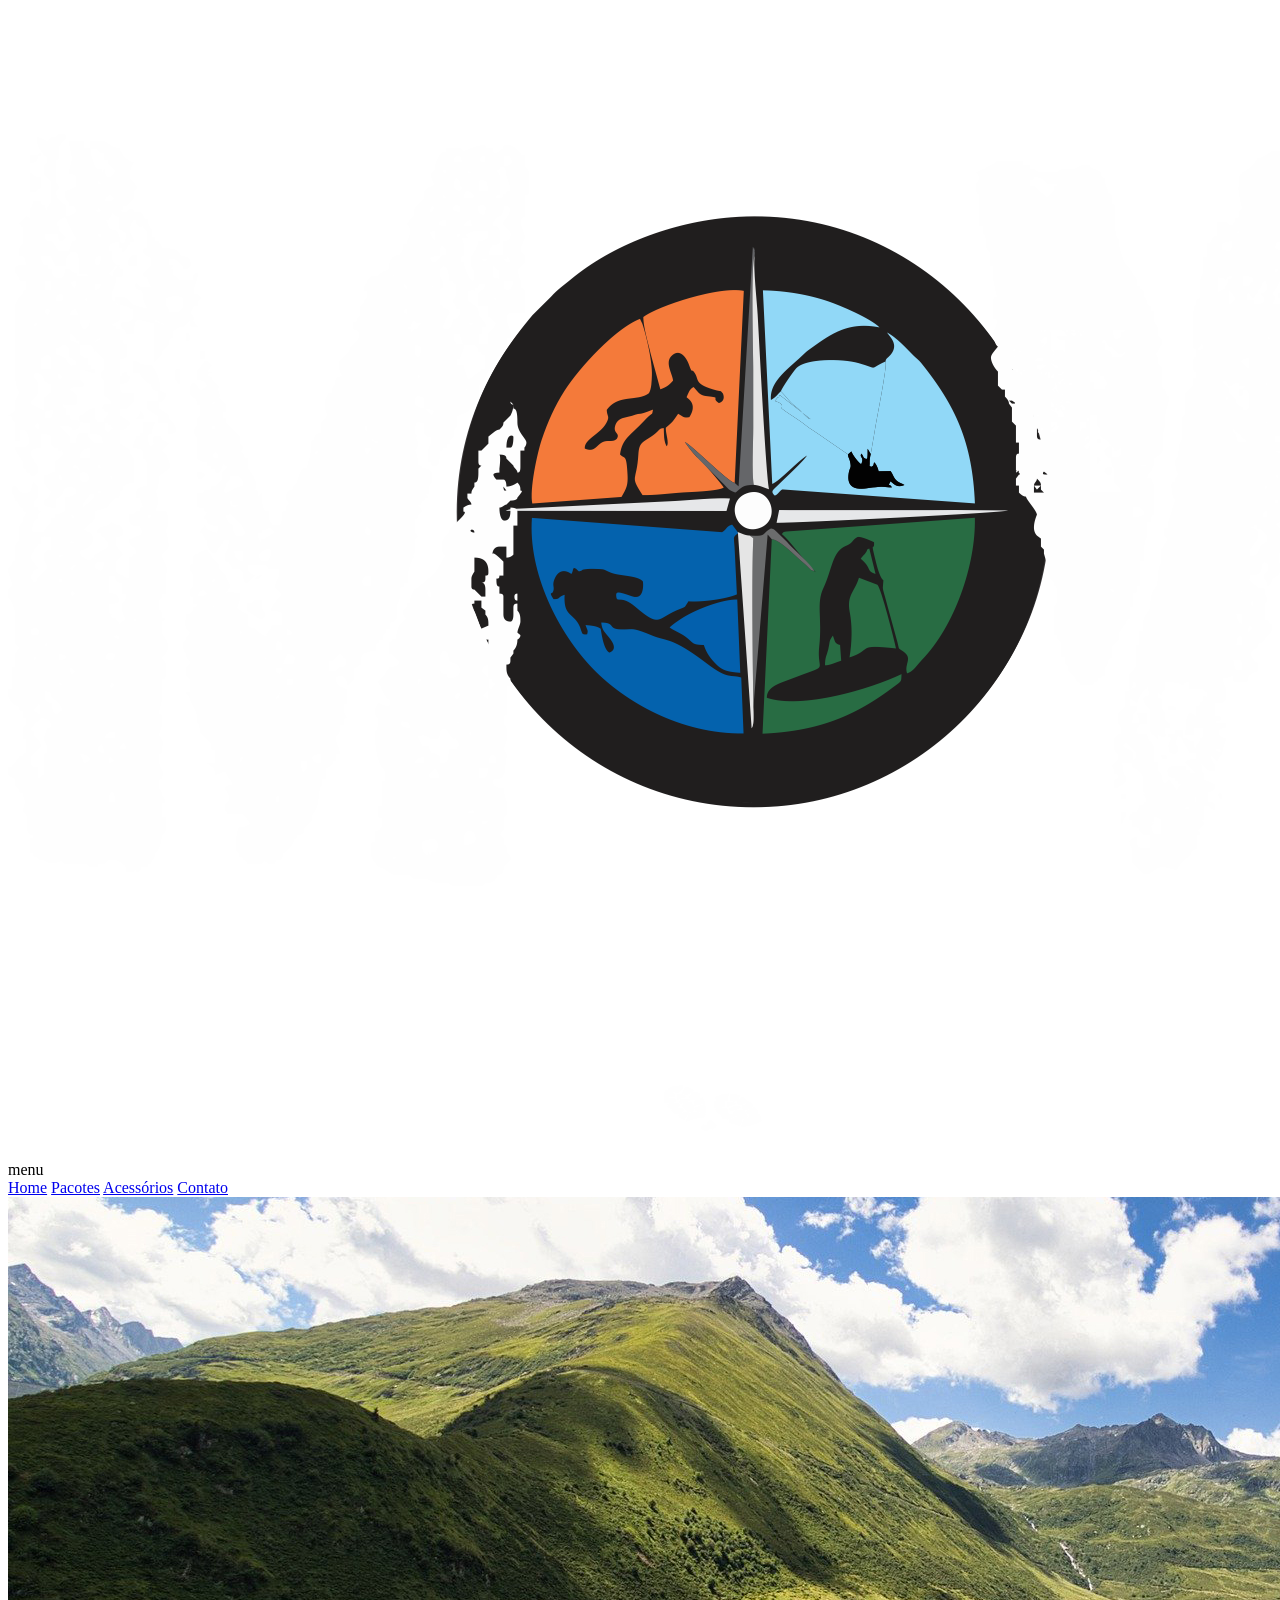
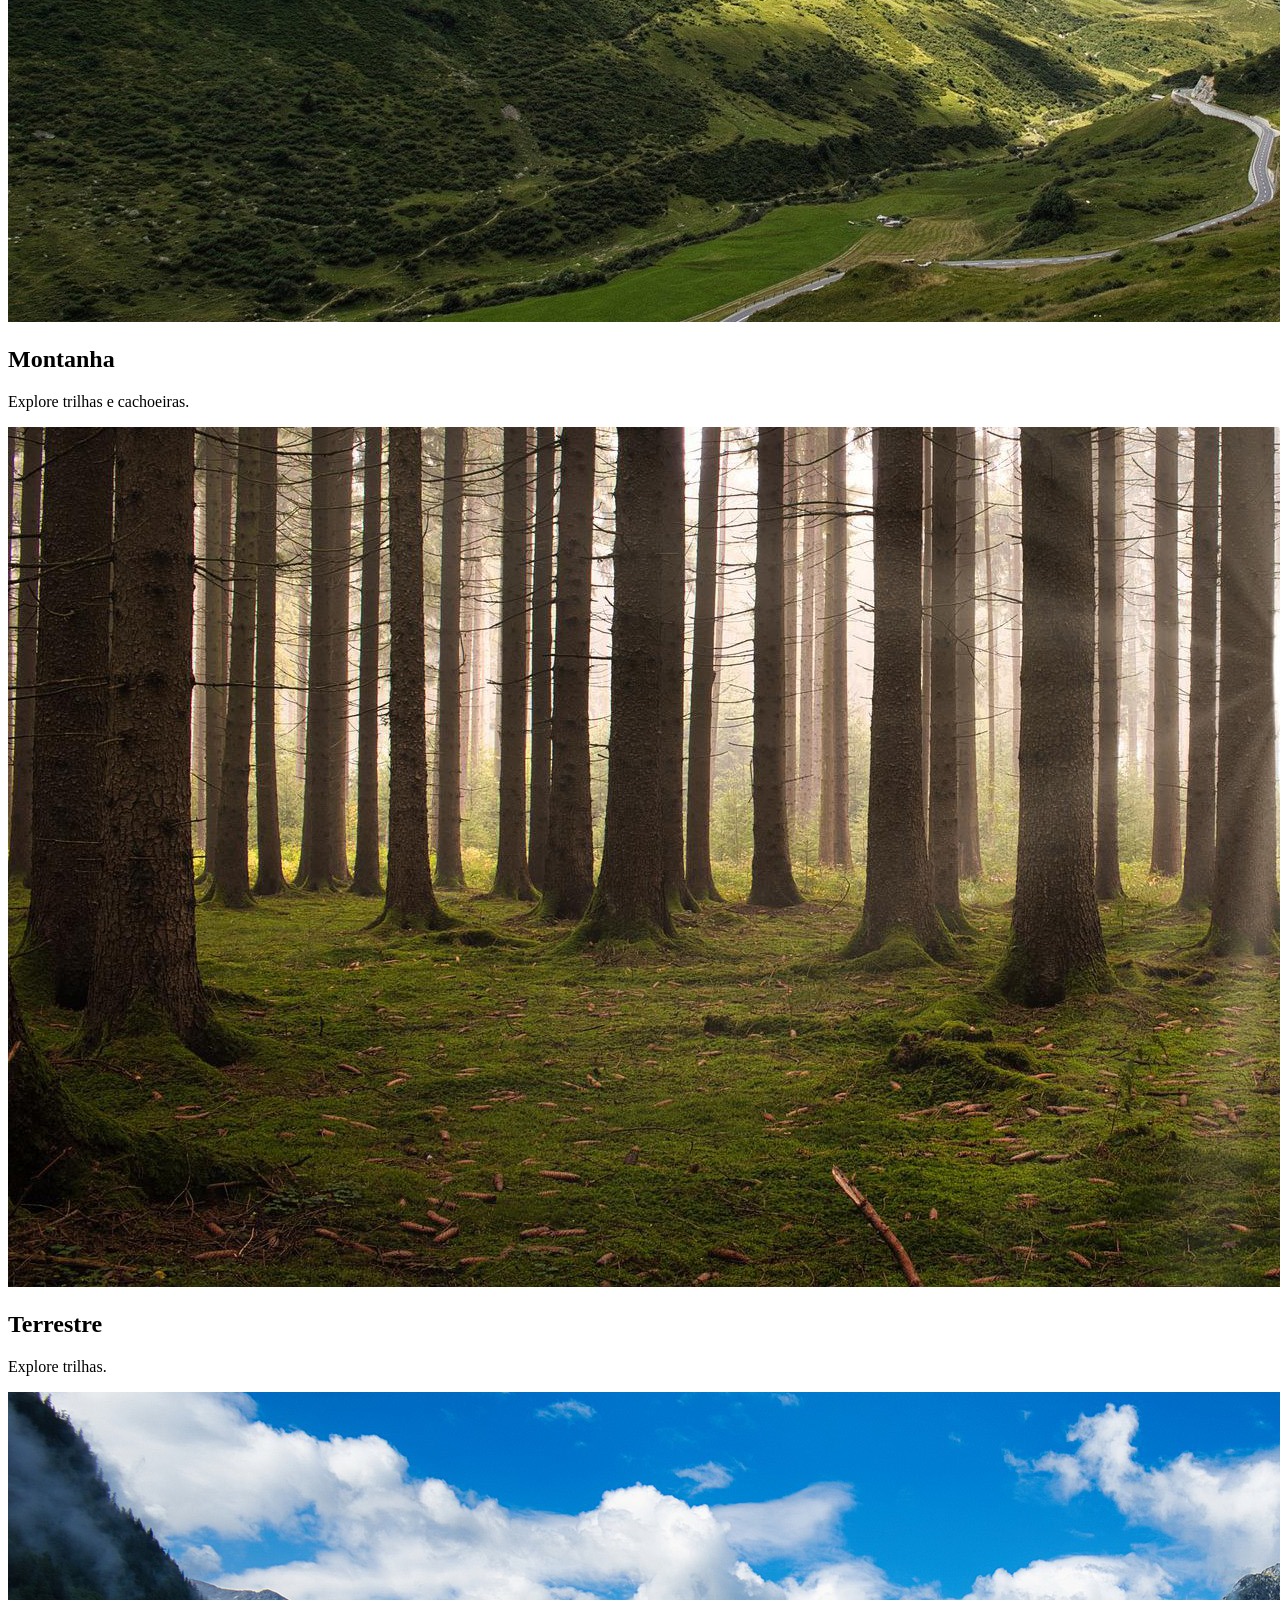
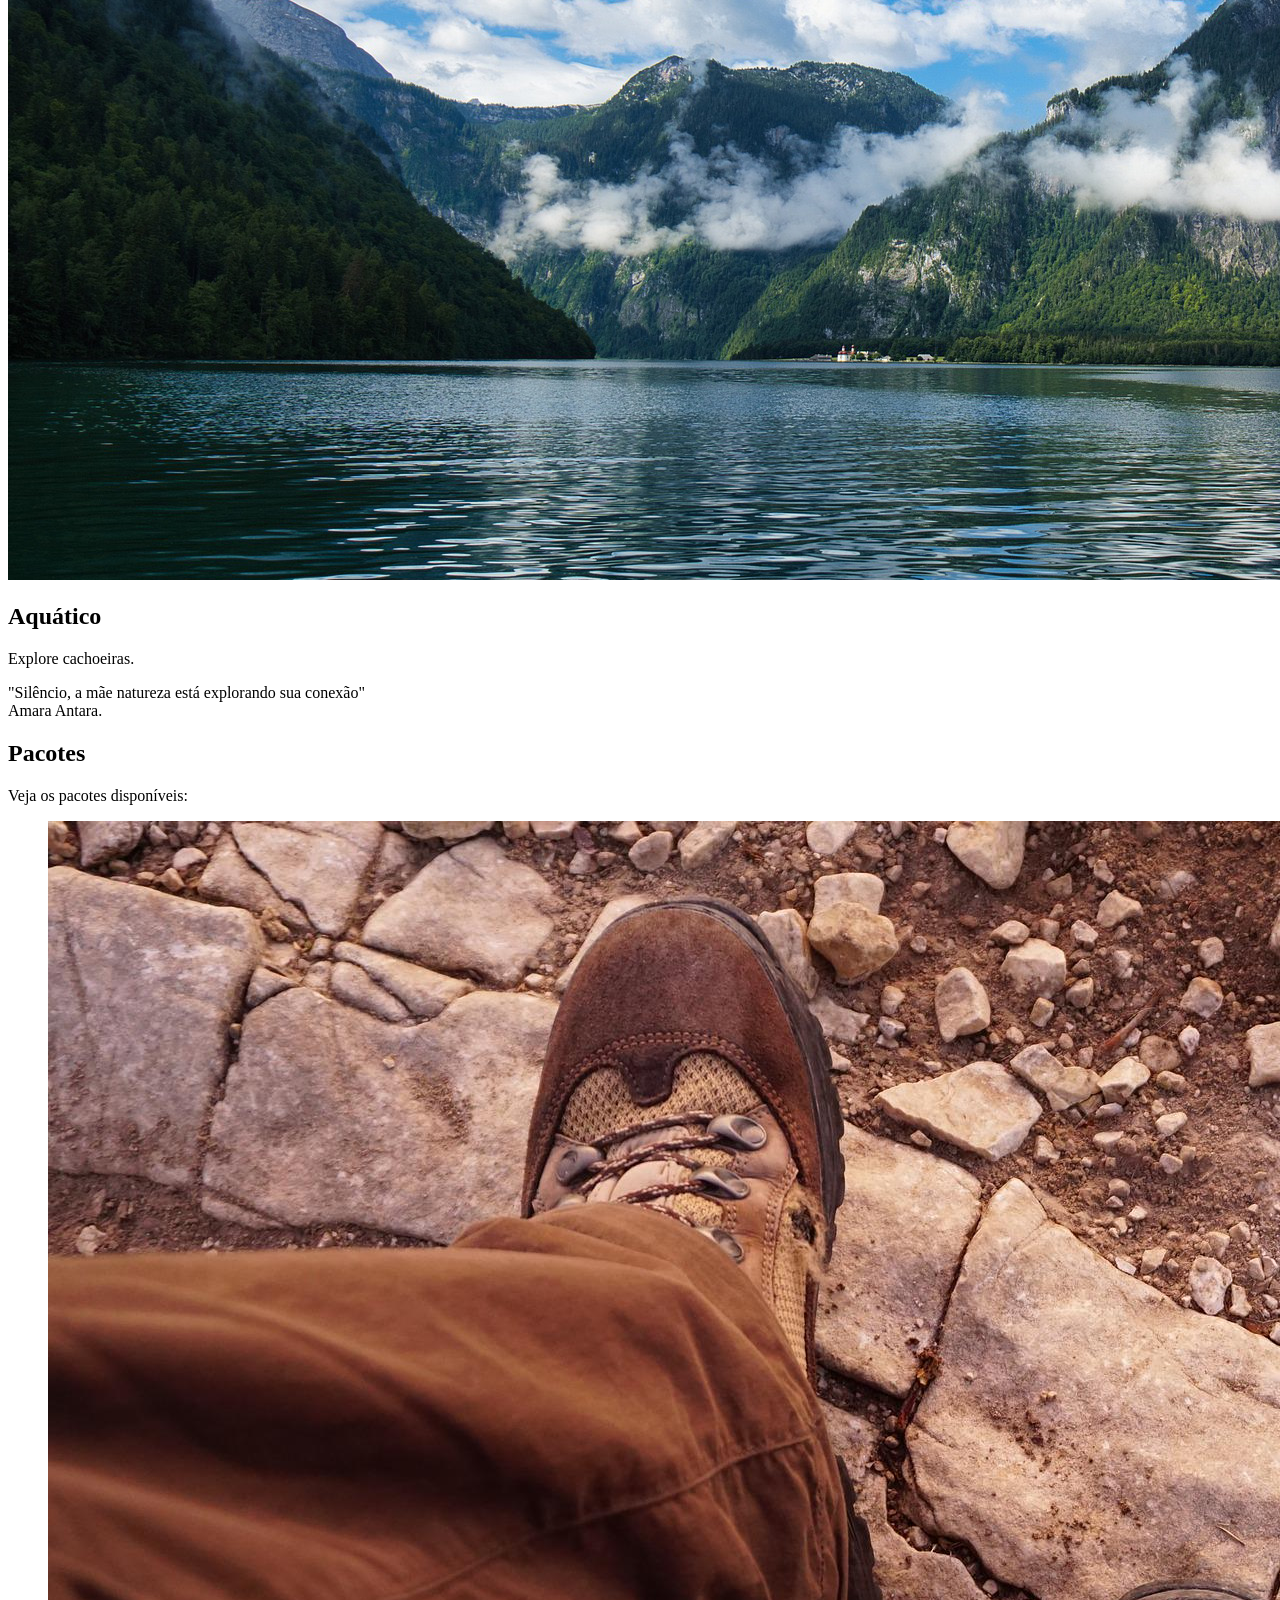
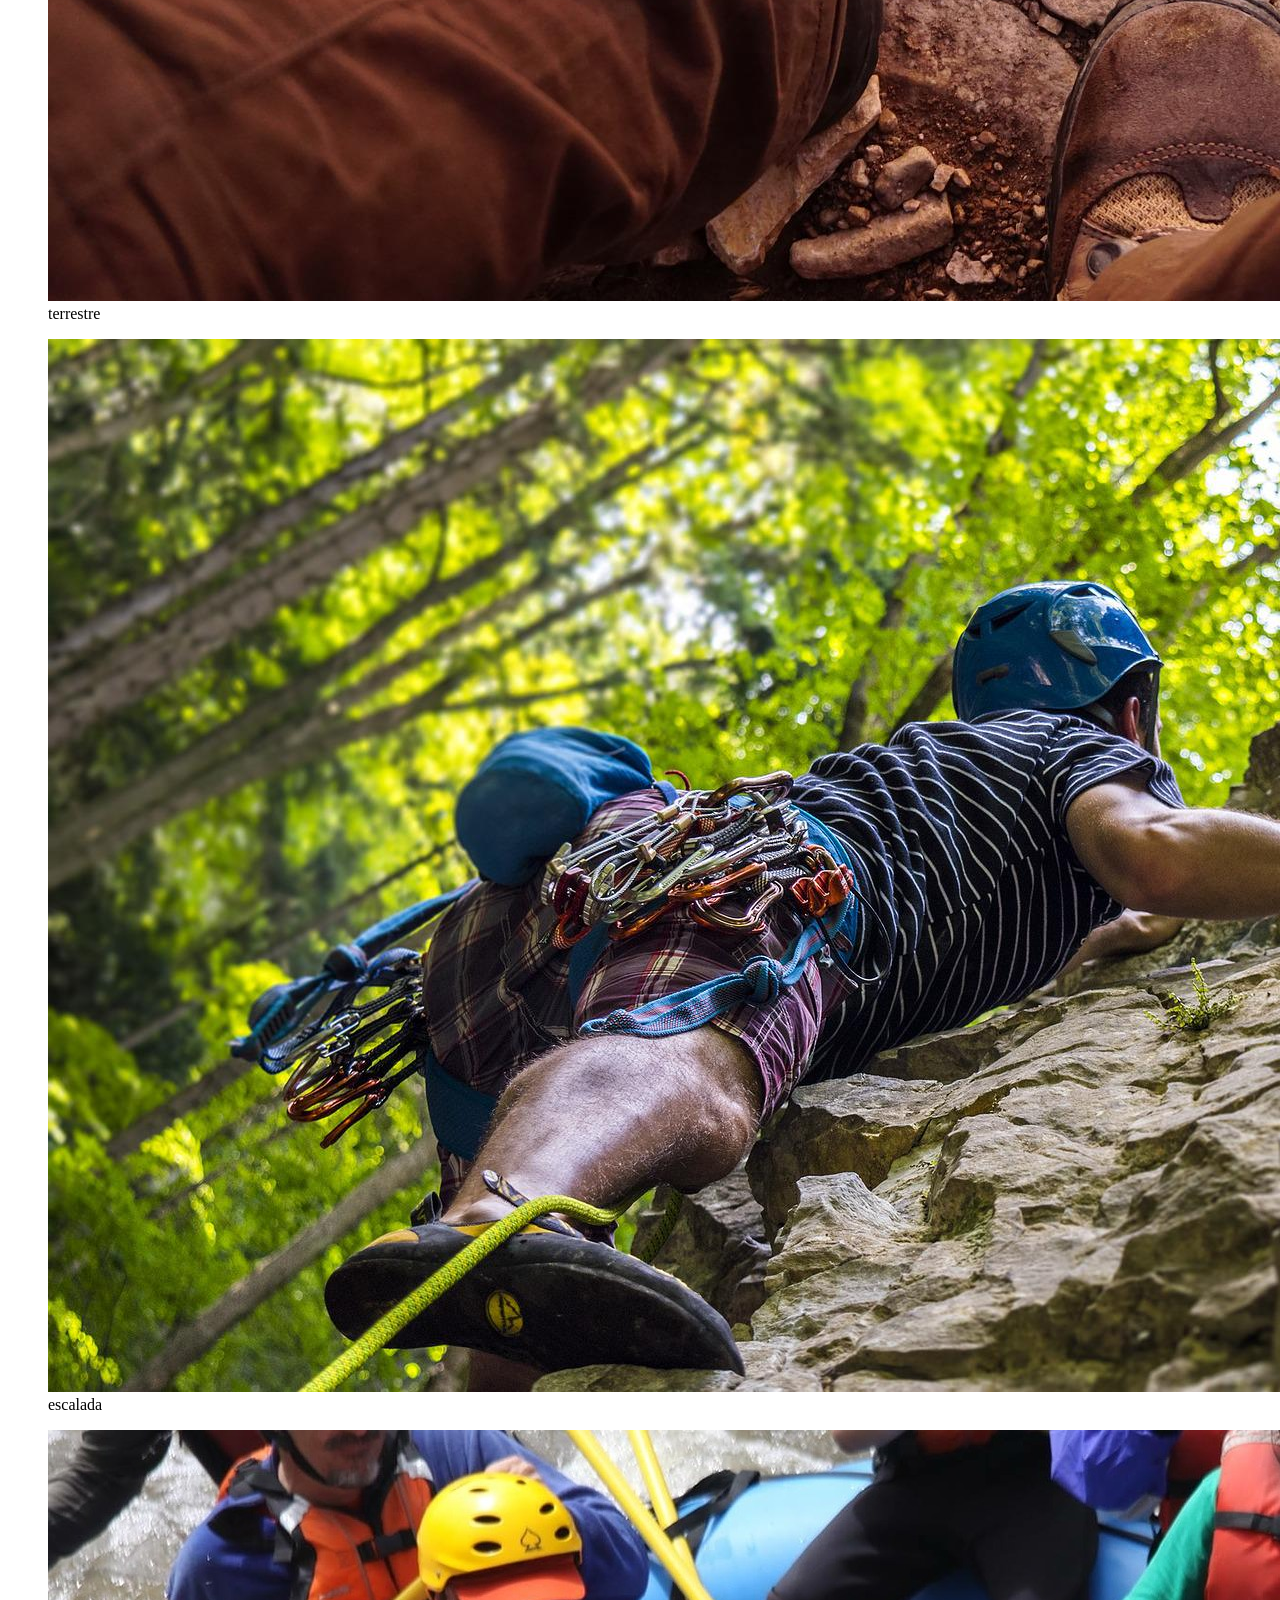
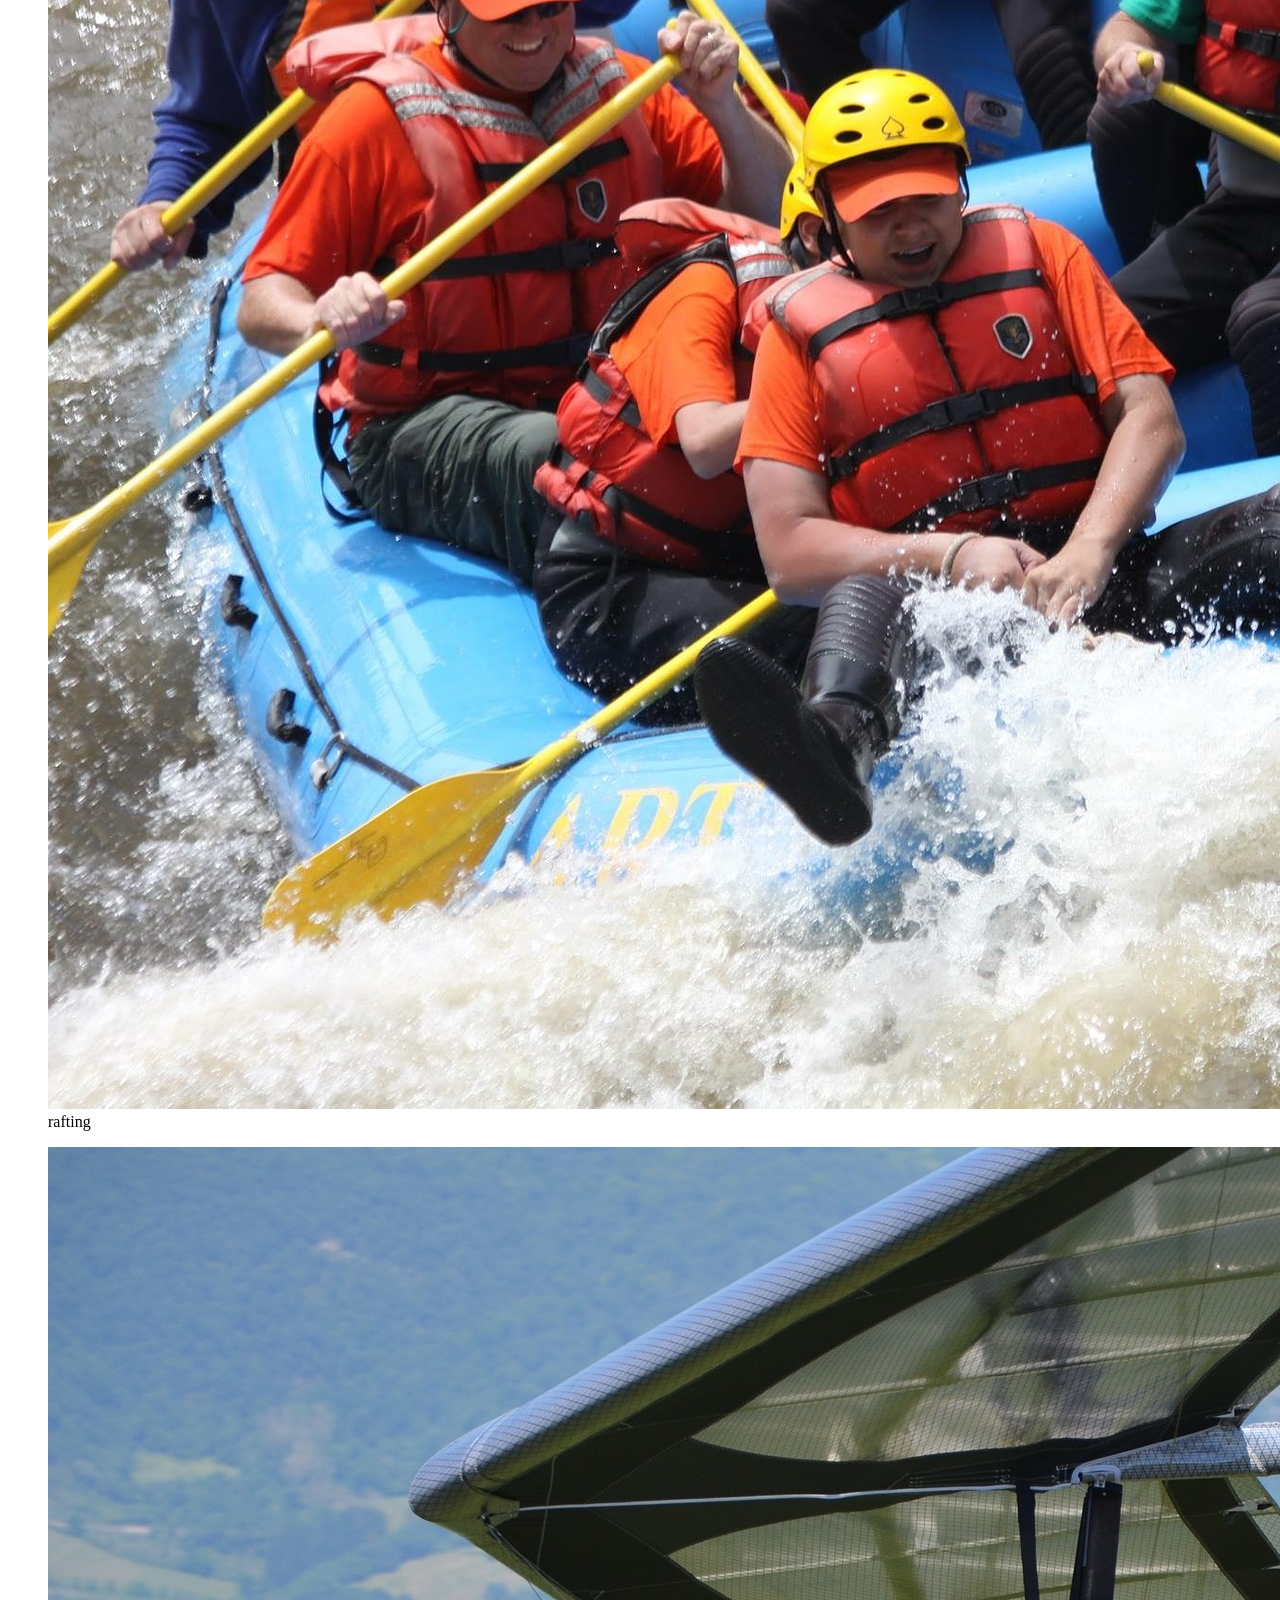
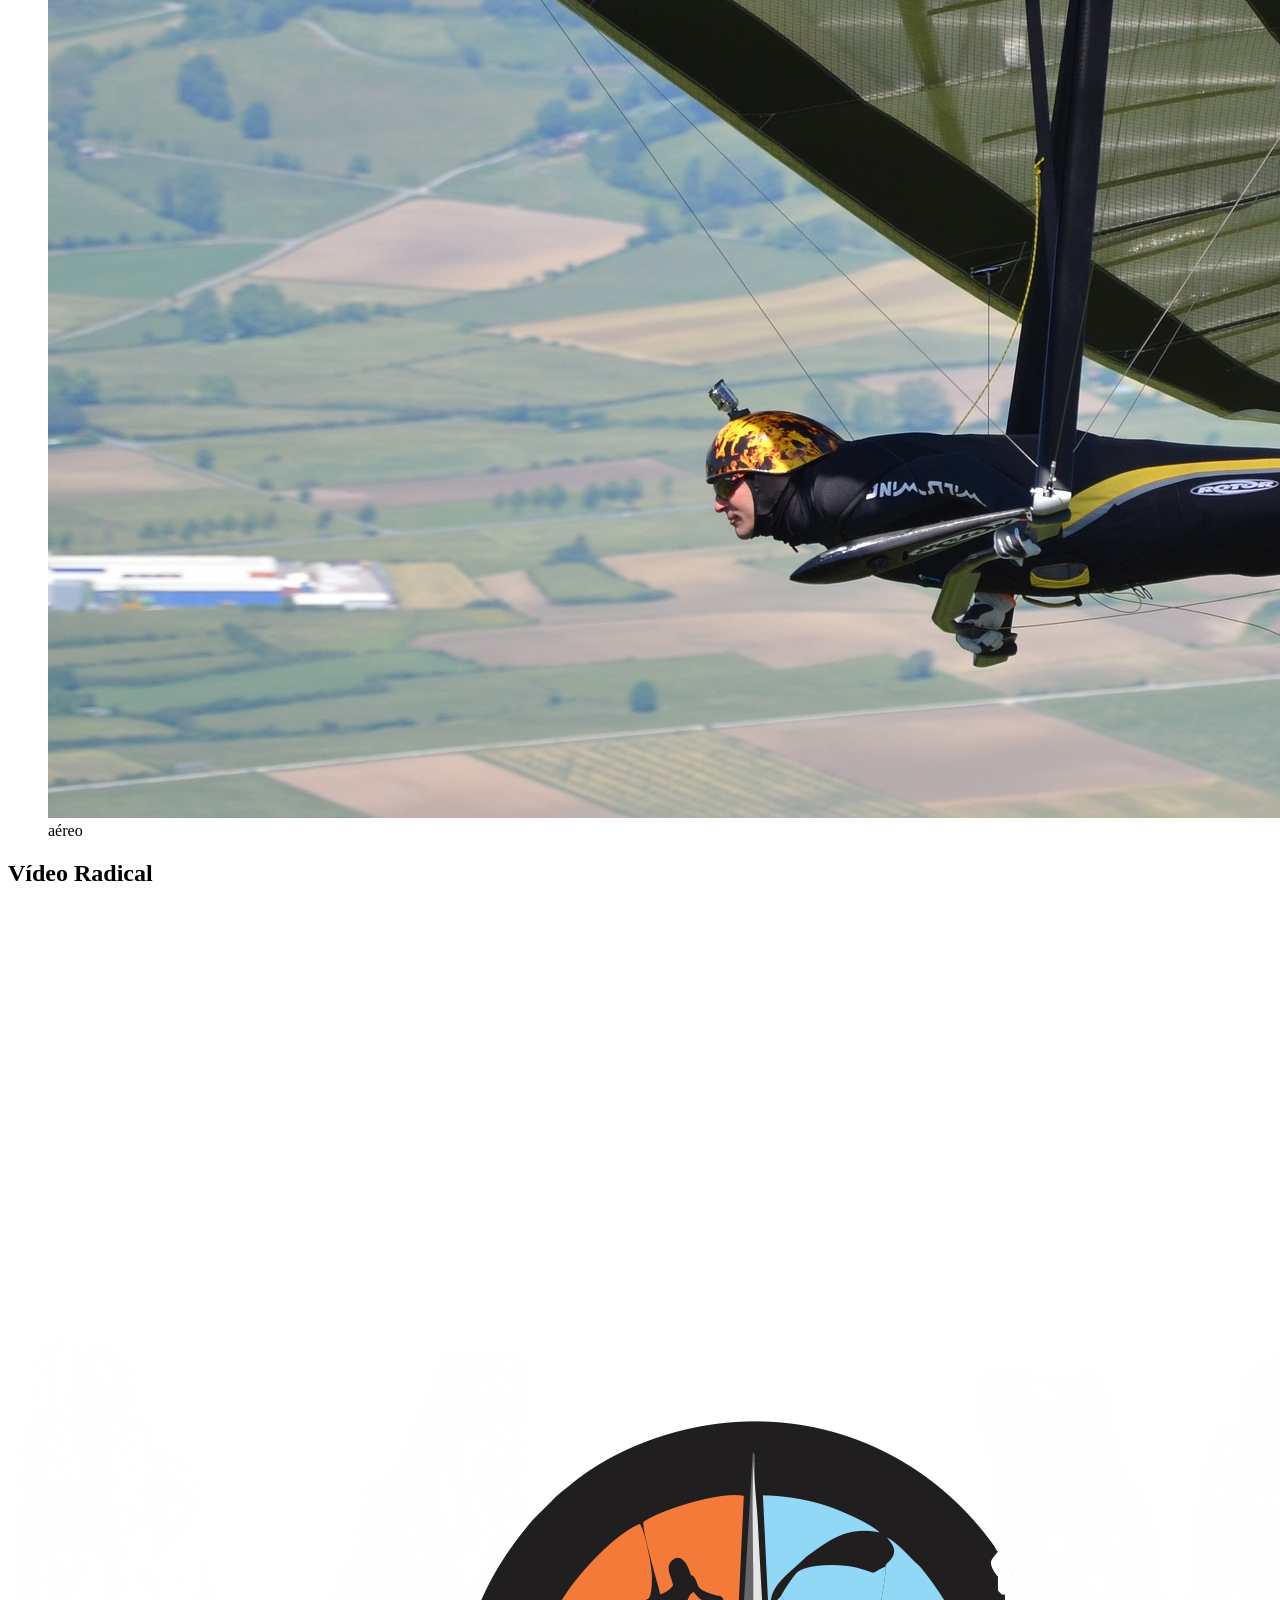
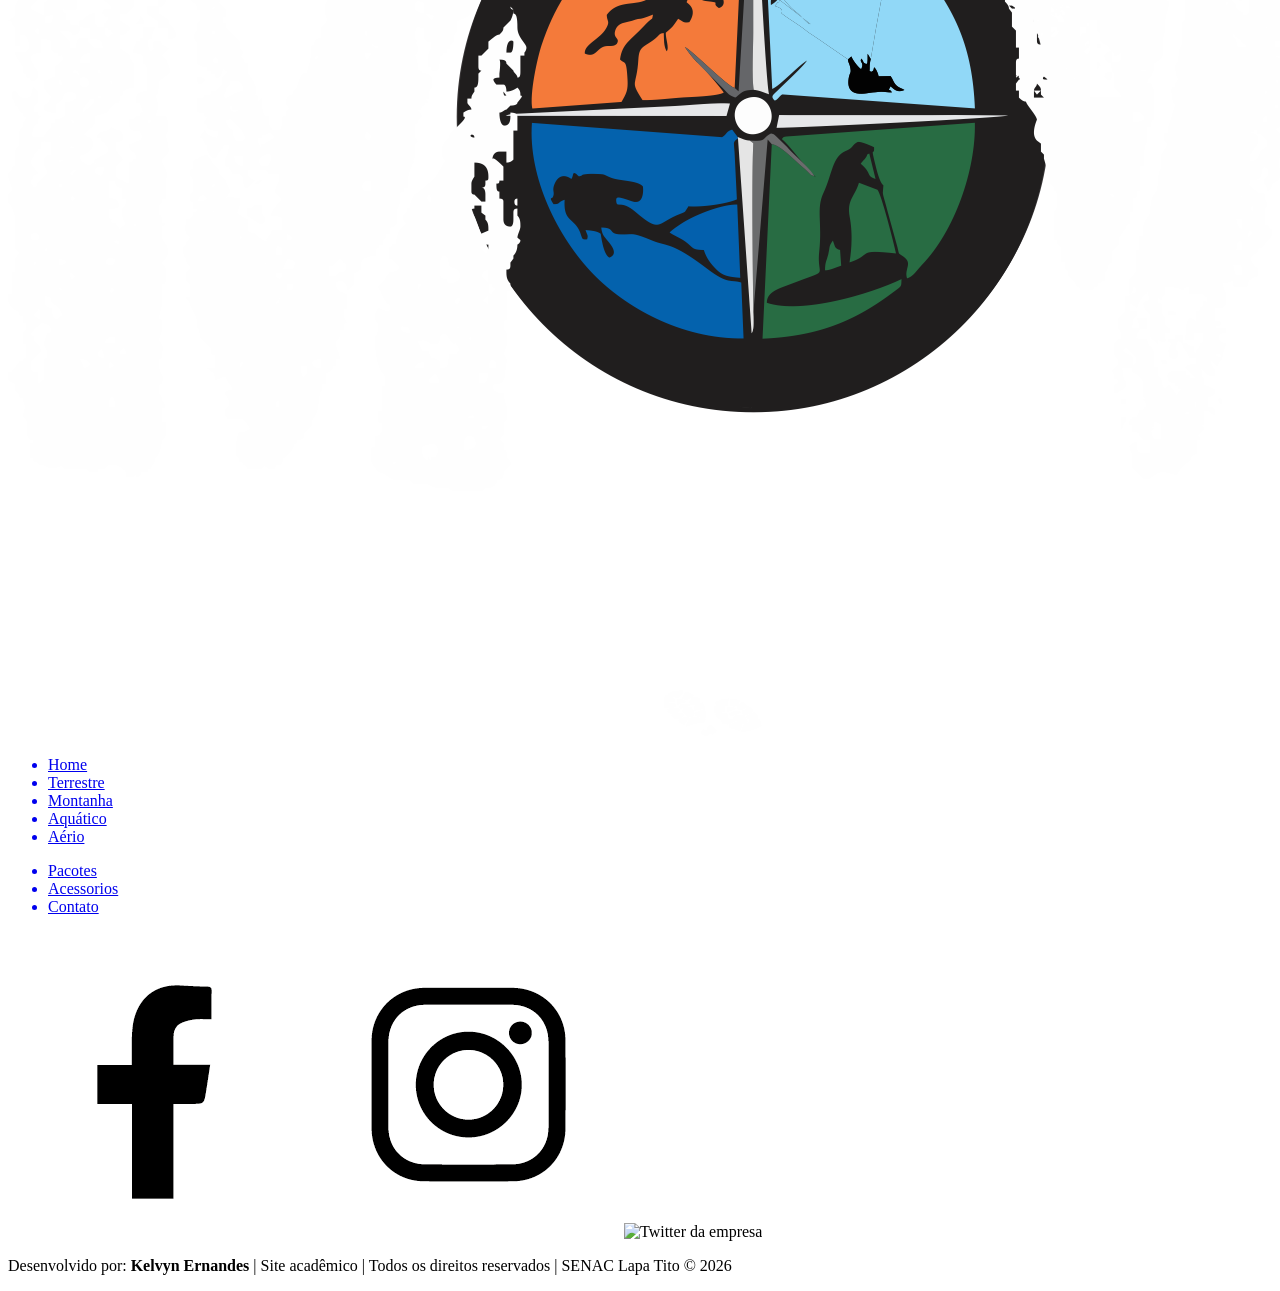
==== UC4/Aula 01/index.html @ 8acc031b "Atualizando repositórios" ====
<!doctype html>
<html lang="pt-br">
 
<head>
    <meta charset="UTF-8" />
    <meta name="description" content="Site da empresa Mova-se" />
    <title>Home Mova-se</title>
    <link rel="preconnect" href="https://fonts.googleapis.com" />
    <link rel="preconnect" href="https://fonts.gstatic.com" crossorigin />
    <link
        href="https://fonts.googleapis.com/css2?family=Inter:ital,opsz,wght@0,14..32,100..900;1,14..32,100..900&family=Ubuntu:ital,wght@0,300;0,400;0,500;0,700;1,300;1,400;1,500;1,700&display=swap%22
        rel="stylesheet" />
    <link rel="stylesheet" href="CSS/style.css" />
    <!-- Icone menu Hamburger -->
    <link rel="stylesheet"
        href="https://fonts.googleapis.com/css2?family=Material+Symbols+Outlined:opsz,wght,FILL,GRAD@20..48,100..700,0..1,-50..200&icon_names=menu%22 />
</head>
 
<body>
    <header id="topo">
        <div>
            <h1>
                <a href="index.html">
                    <img src="img/logo.png" alt="Logo da empresa Mova-se" /></a>
            </h1>
            <span class="material-symbols-outlined"> menu </span>
            <nav>
                <a href="index.html" tabindex="1">Home</a>
                <a href="pacotes.html" tabindex="2">Pacotes</a>
                <a href="acessorios.html" tabindex="3">Acessórios</a>
                <a href="contato.html" tabindex="4">Contato</a>
            </nav>
        </div>
    </header>
    <main class="conteudo">
        <article class="cont-home">
            <div class="destaque" id="destaque">
                <div class="cont-destaque">
                    <img src="img/montanha.jpg" alt="Montanha">
                    <div class="text-destaque">
                        <h2>Montanha</h2>
                        <p>Explore trilhas e cachoeiras.</p>
                    </div>
                </div>
                <div class="cont-destaque">
                    <img src="img/arvores.jpg" alt="Árvores">
                    <div class="text-destaque">
                        <h2>Terrestre</h2>
                        <p>Explore trilhas.</p>
                    </div>
                </div>
                <div class="cont-destaque">
                    <img src="img/paisagem.jpg" alt="Montanhas e rios">
                    <div class="text-destaque">
                        <h2>Aquático</h2>
                        <p>Explore cachoeiras.</p>
                    </div>
                </div>
            </div>
        </article>
        <aside id="frase">
            <p>"Silêncio, a mãe natureza está explorando sua conexão" <br>Amara Antara.</p>
        </aside>
        <article class="card">
            <h2 class="titulo">Pacotes</h2>
            <p>Veja os pacotes disponíveis:</p>
            <div class="card-conteudo">
                <figure>
                    <a href="#"><img src="img/capa-terrestre.jpg" alt="Terrestre"></a>
                    <figcaption>terrestre</figcaption>
                </figure>
 
                <figure>
                    <a href="#"><img src="img/escalada.jpg" alt="Escalada"></a>
                    <figcaption>escalada</figcaption>
                </figure>
 
                <figure>
                    <a href="#"><img src="img/rafting.jpg" alt="Rafting"></a>
                    <figcaption>rafting</figcaption>
                </figure>
 
                <figure>
                    <a href="#"><img src="img/asa-delta.jpg" alt="aéreo"></a>
                    <figcaption>aéreo</figcaption>
                </figure>
            </div>
        </article>
        <article>
            <div id="video">
                <h2 class="titulo" id="titulo-video">Vídeo Radical</h2>
                <iframe width="560" height="315" src="https://www.youtube.com/embed/zEPZL336TwY?si=TkZGecyenbxfoNlo" title="YouTube video player" frameborder="0" allow="accelerometer; autoplay; clipboard-write; encrypted-media; gyroscope; picture-in-picture; web-share" referrerpolicy="strict-origin-when-cross-origin" allowfullscreen></iframe>
            </div>
        </article>
 
    </main>
 
    <footer class="rodape">
        <div class="rodape-conteudo">
            <div id="logo-rodape">
                <a href="index.html"><img src="img/logo.png" alt="logo do site" /></a>
            </div>
            <div class="menu-rodape">
                <ul>
                    <a href="#">
                        <li>Home</li>
                    </a>
                    <a href="#">
                        <li>Terrestre</li>
                    </a>
                    <a href="#">
                        <li>Montanha</li>
                    </a>
                    <a href="#">
                        <li>Aquático</li>
                    </a>
                    <a href="#">
                        <li>Aério</li>
                    </a>
                </ul>
            </div>
            <div class="menu-rodape">
                <ul>
                    <a href="pacotes.html">
                        <li>Pacotes</li>
                    </a>
                    <a href="acessorios.html">
                        <li>Acessorios</li>
                    </a>
                    <a href="contato.html">
                        <li>Contato</li>
                    </a>
                </ul>
            </div>
            <div class="redes">
                <aside>
                    <img src="img/facebook.png" alt="Facebook da empresa" />
                    <img src="img/insta.png" alt="Instagram da empresa" />
                    <img src="img/twitter.png" alt="Twitter da empresa" />
                </aside>
            </div>
        </div>
 
        <div class="assinatura">
            <p>
                Desenvolvido por: <strong>Kelvyn Ernandes</strong> | Site acadêmico |
                Todos os direitos reservados | SENAC Lapa Tito &copy; 2026
            </p>
        </div>
    </footer>
</body>
 
</html>
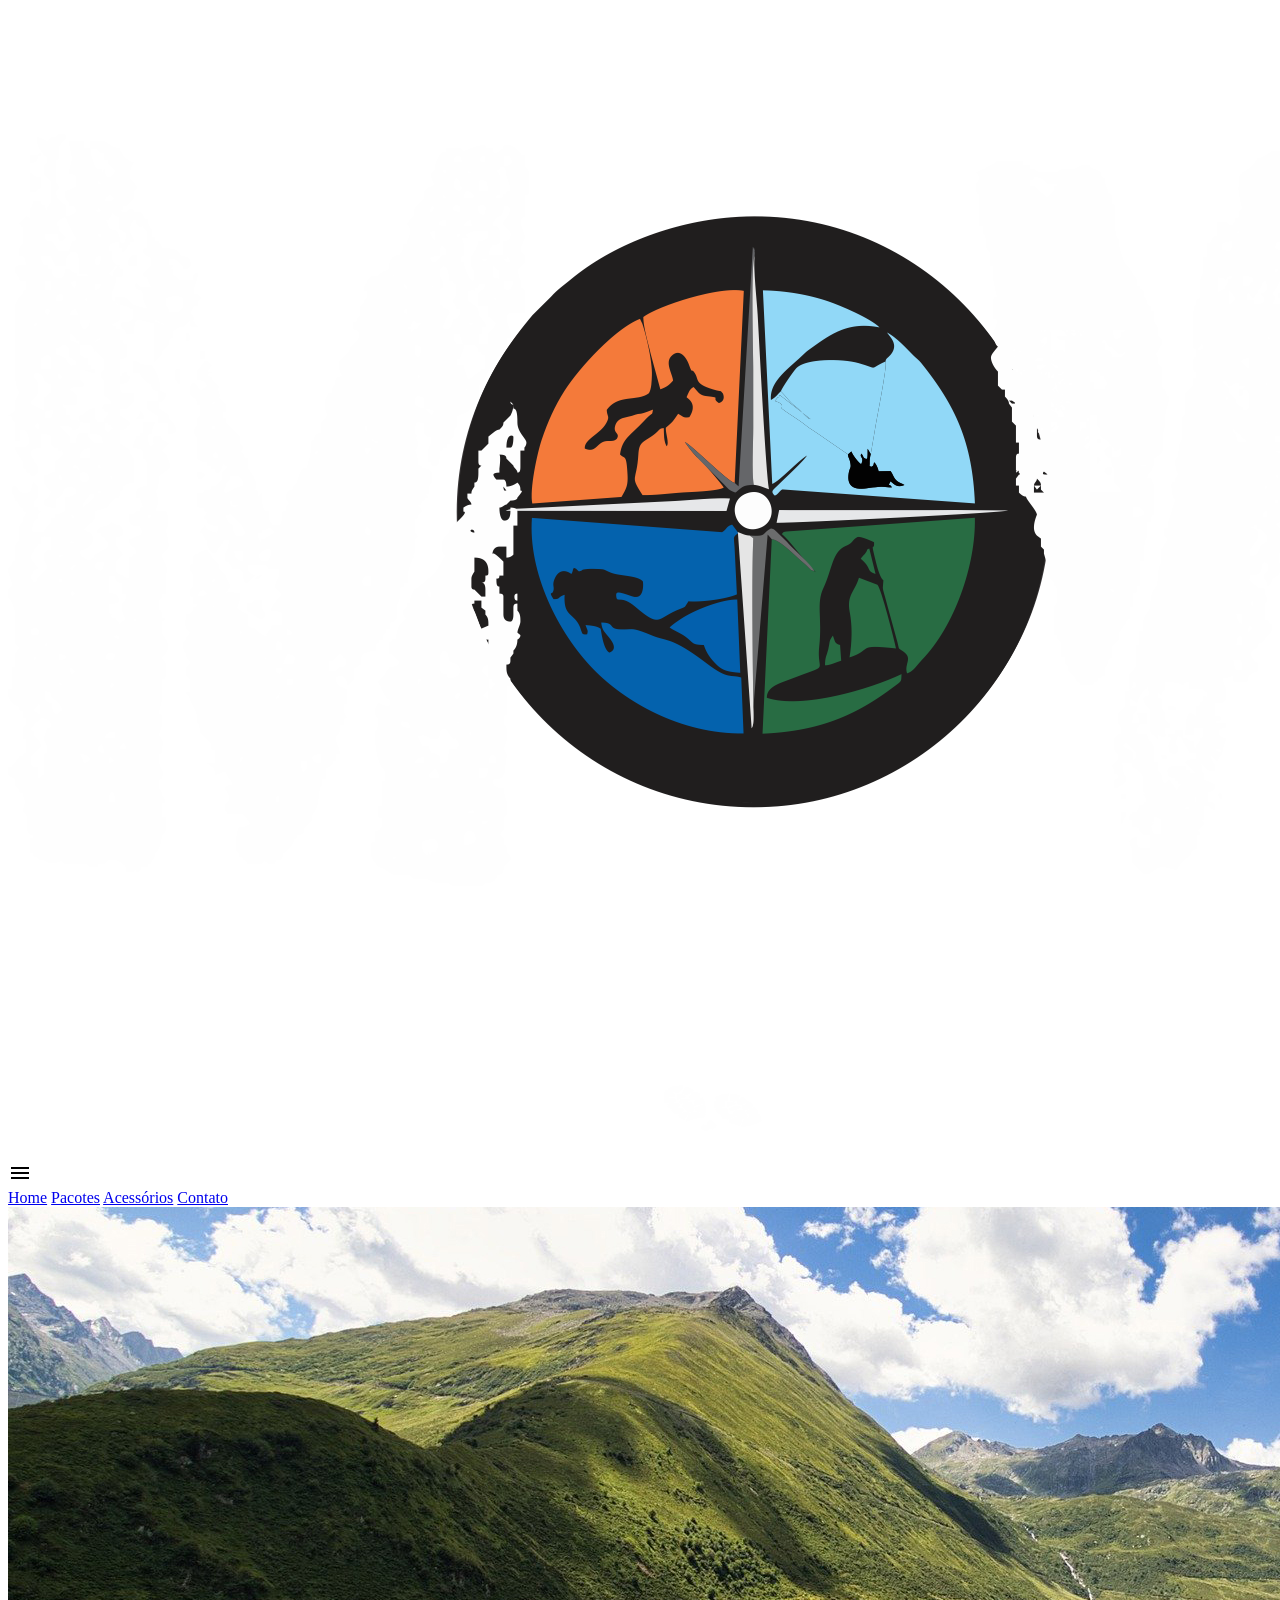
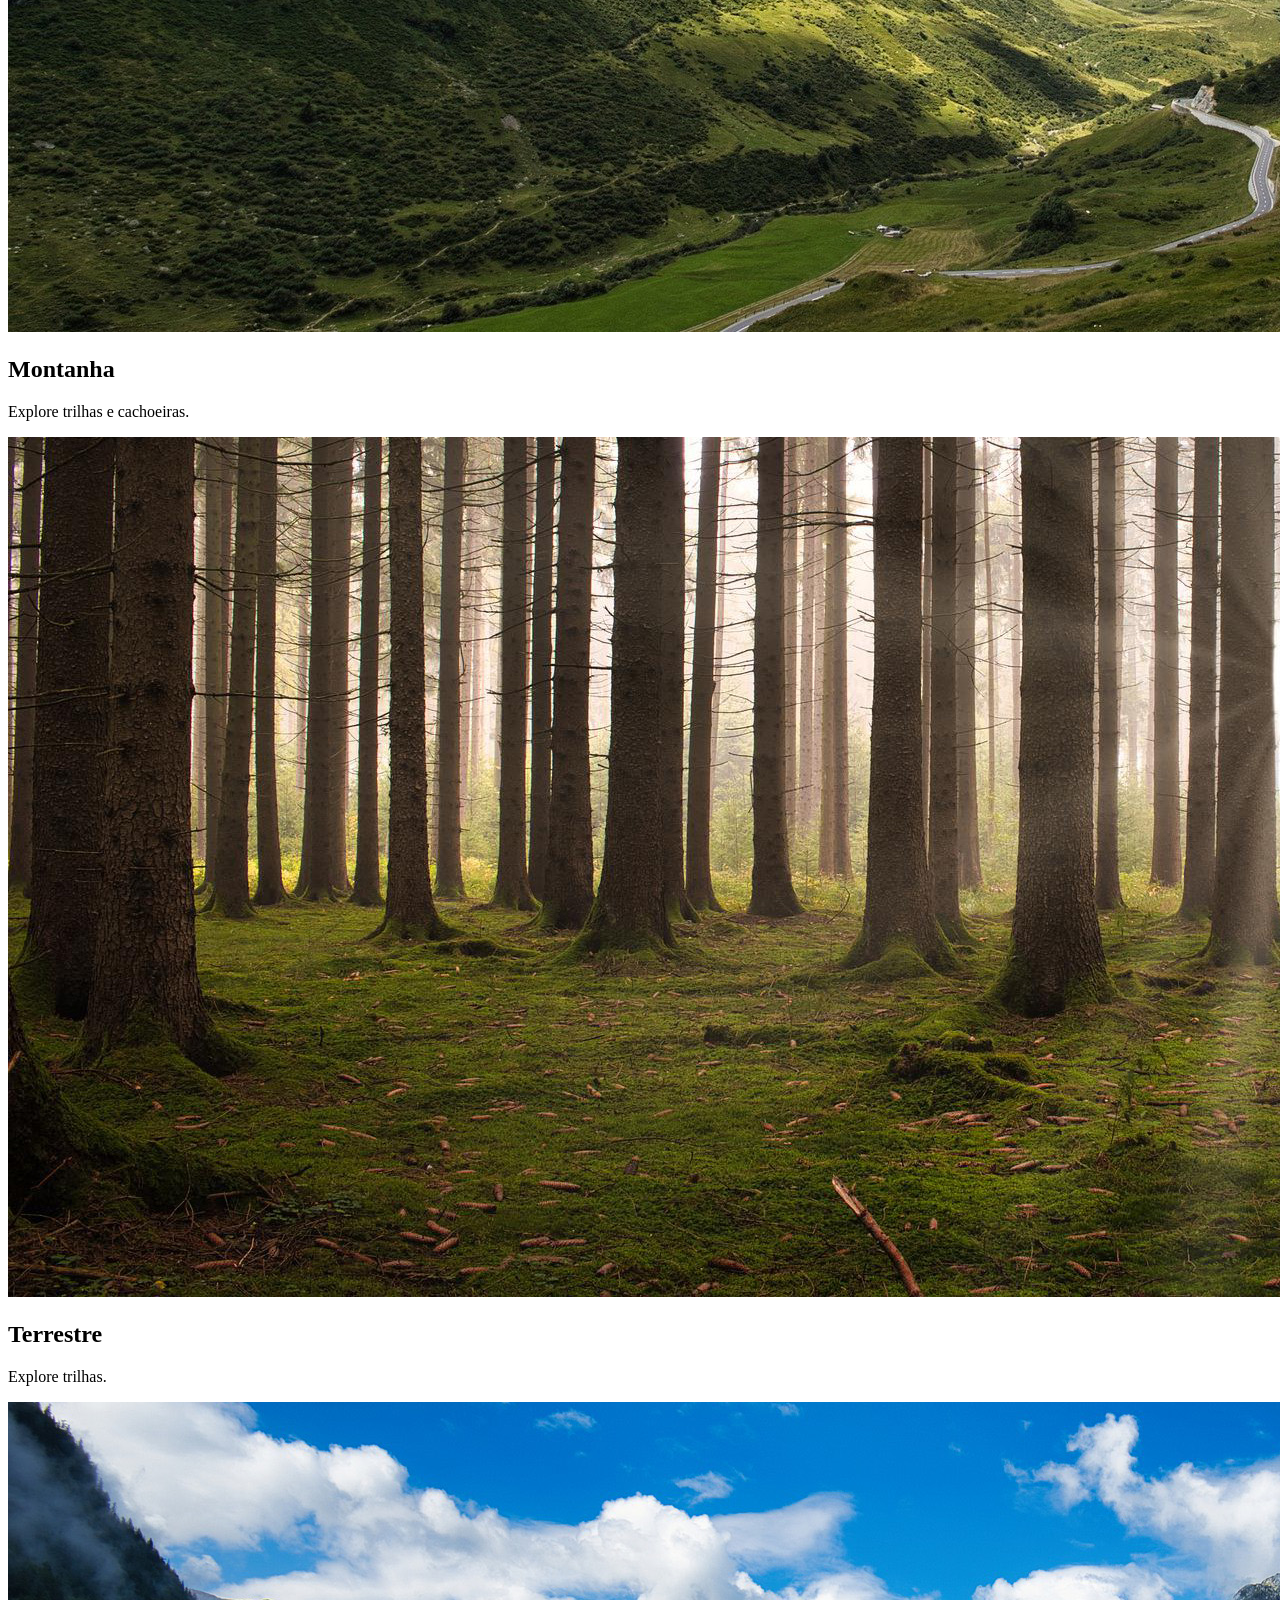
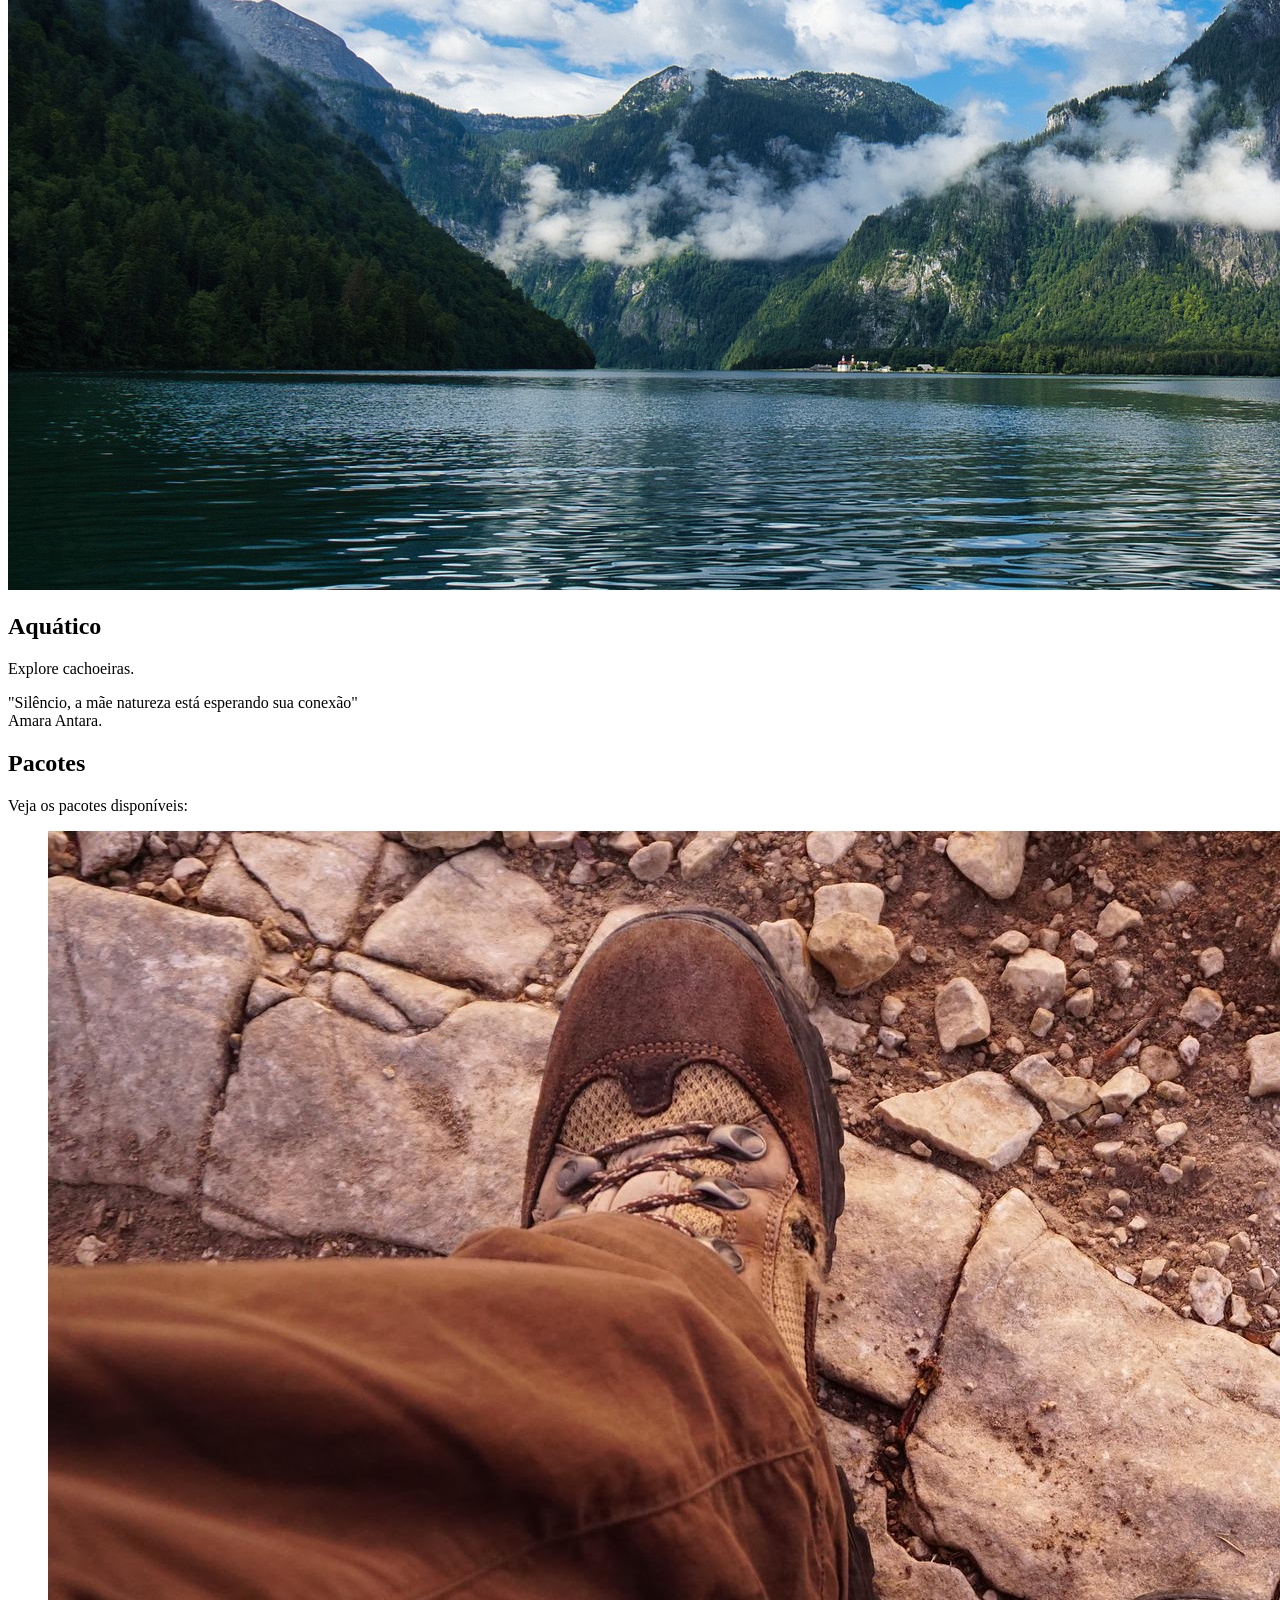
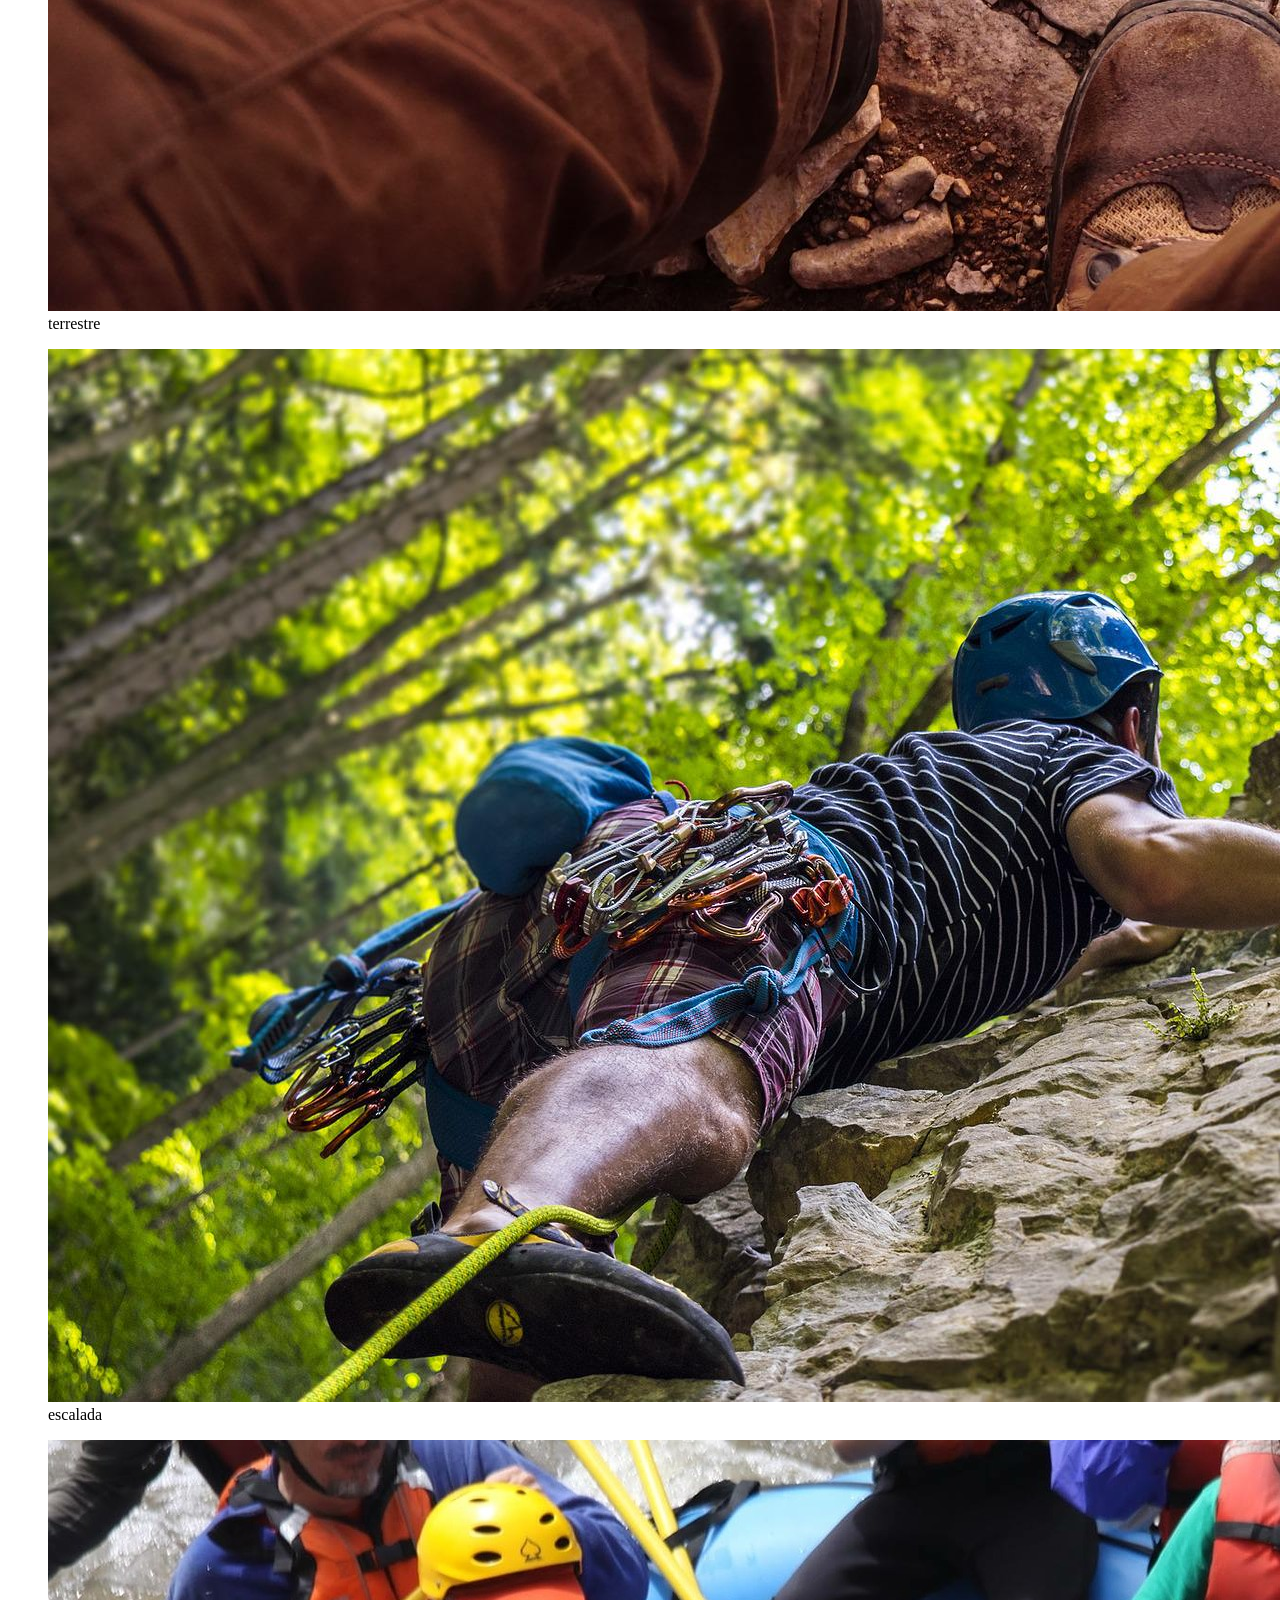
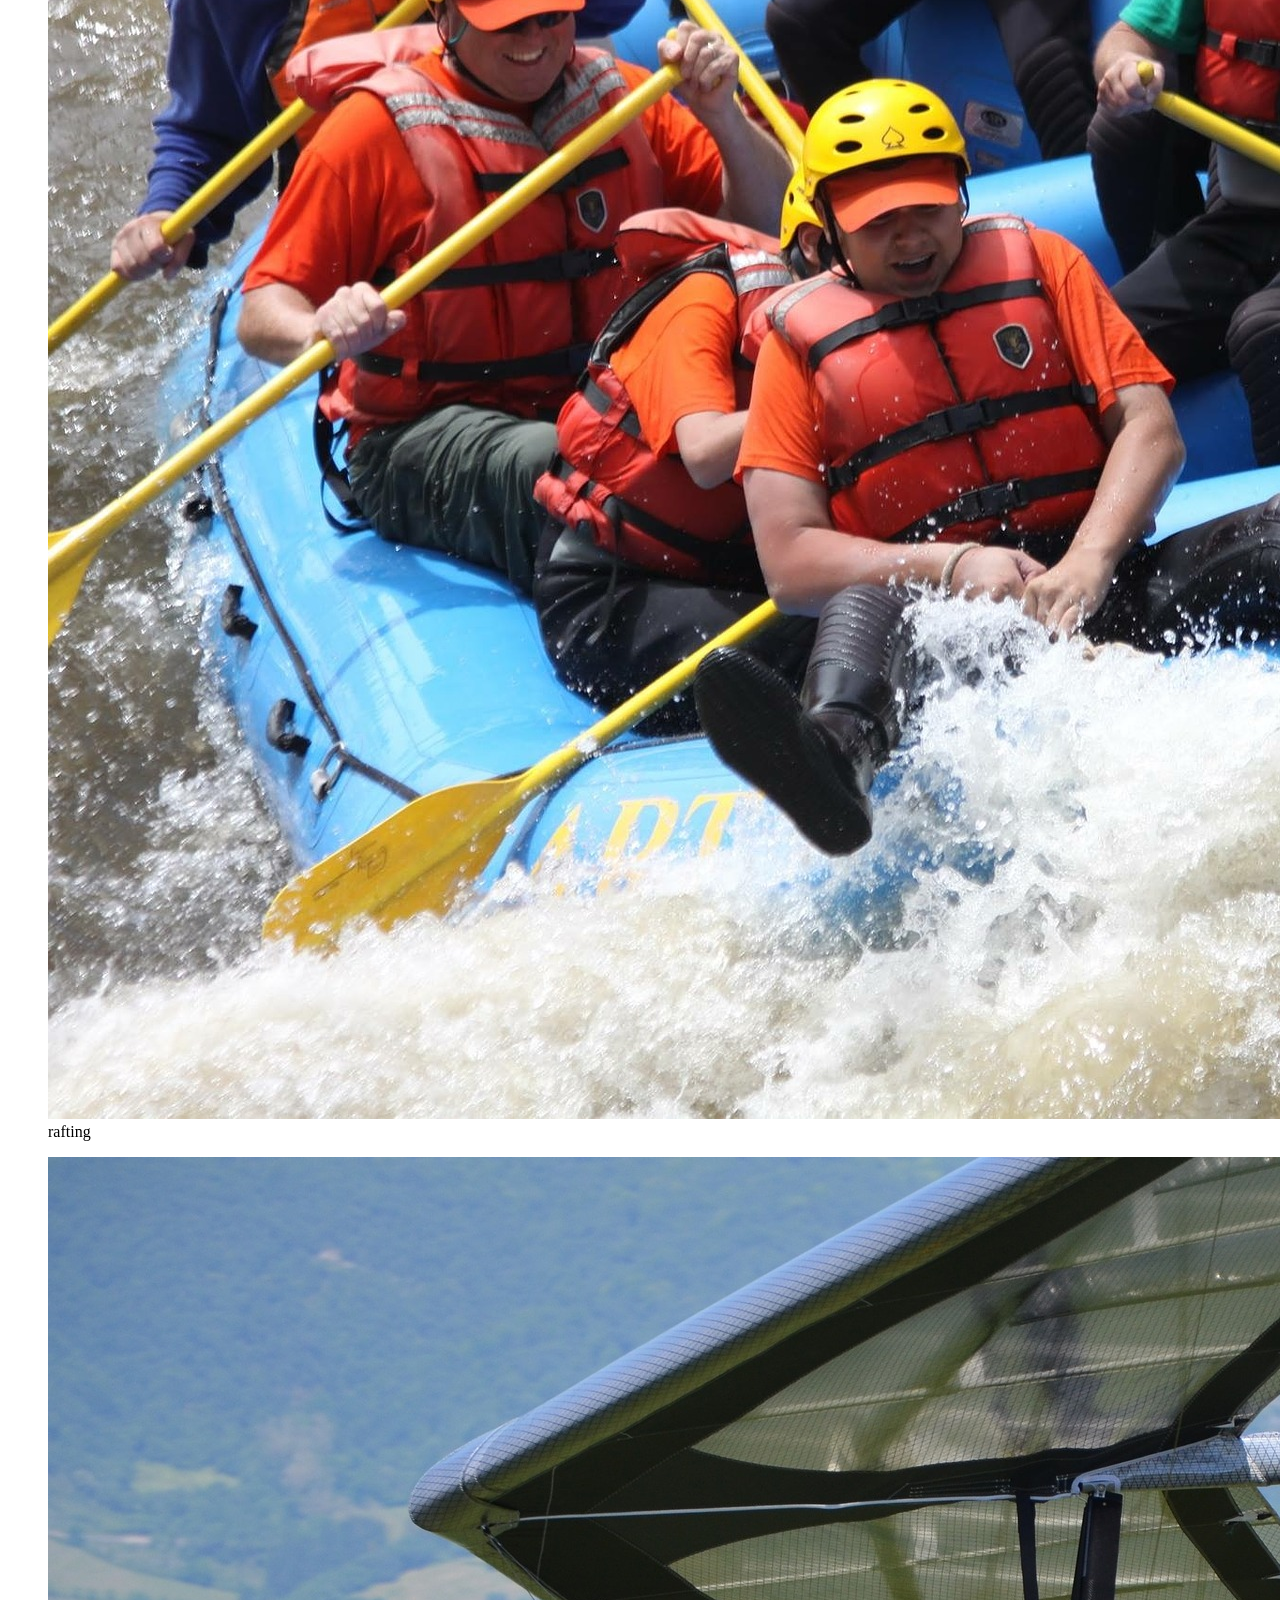
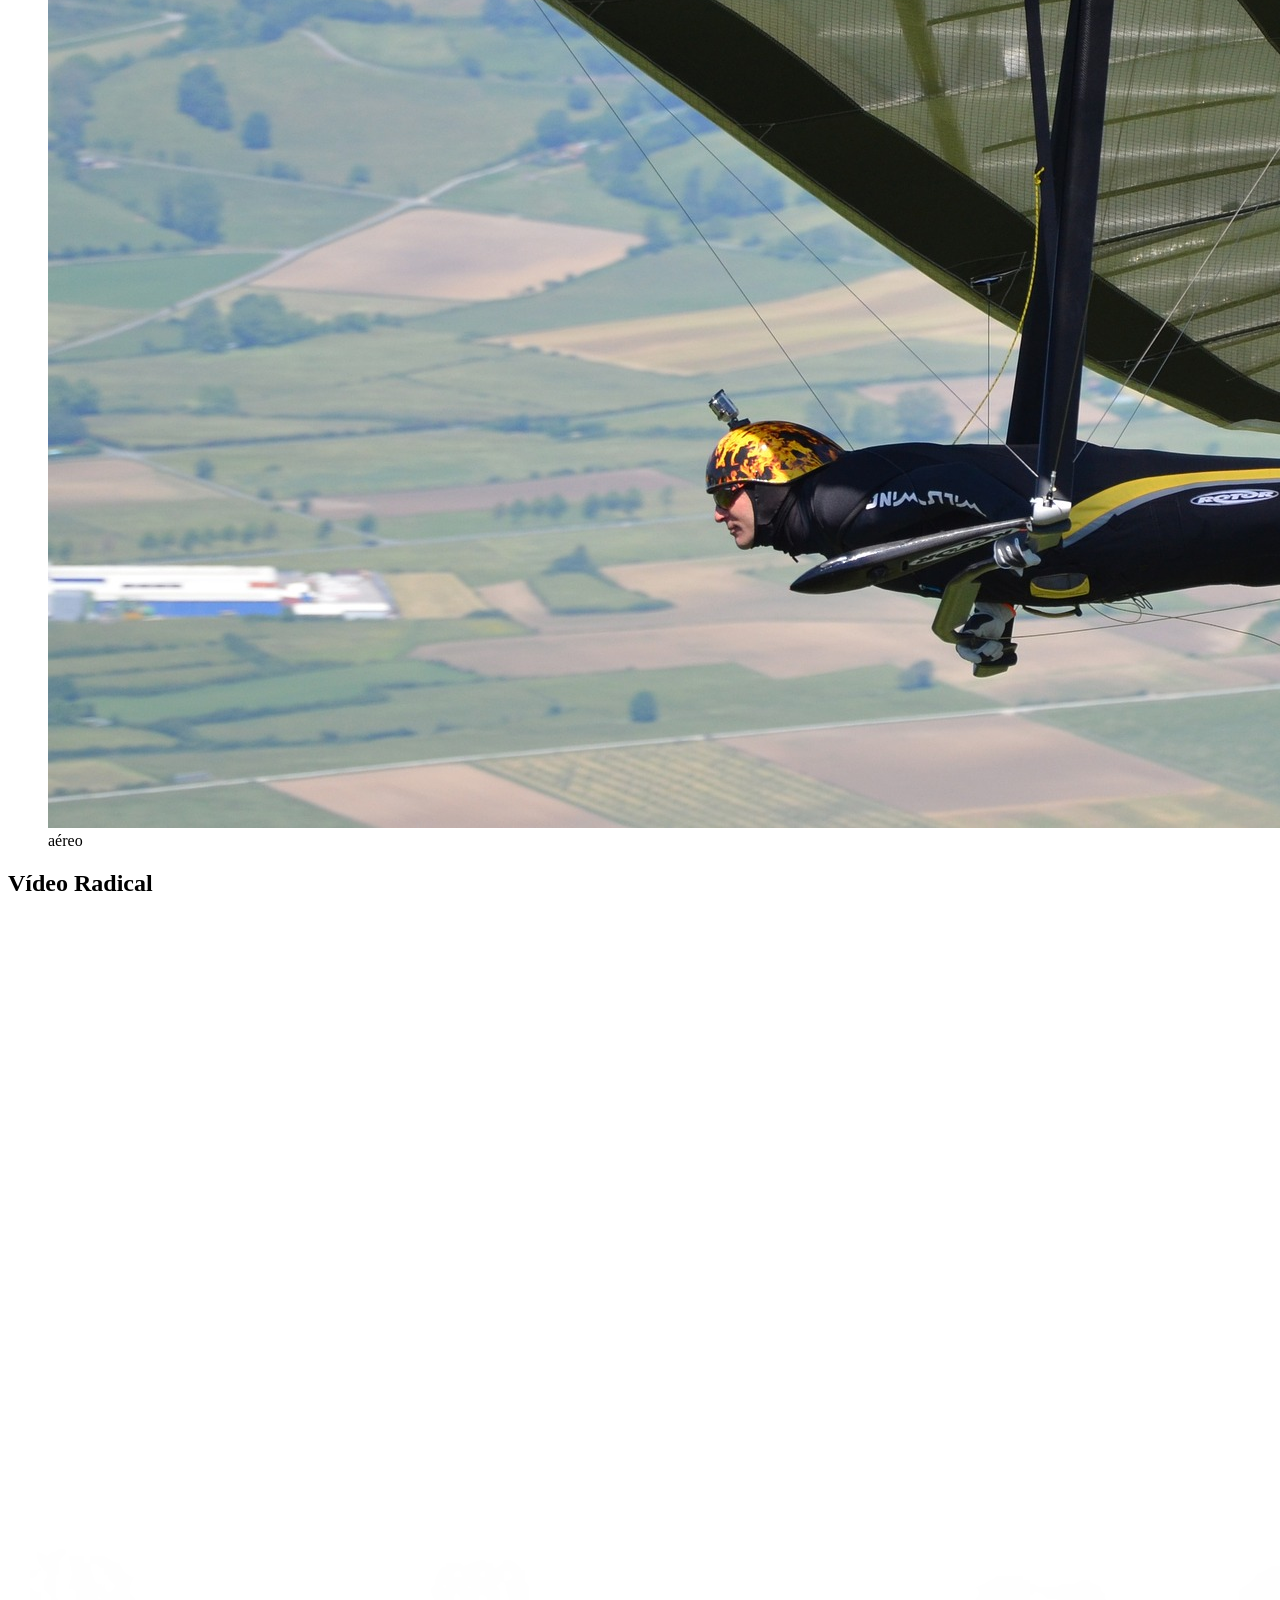
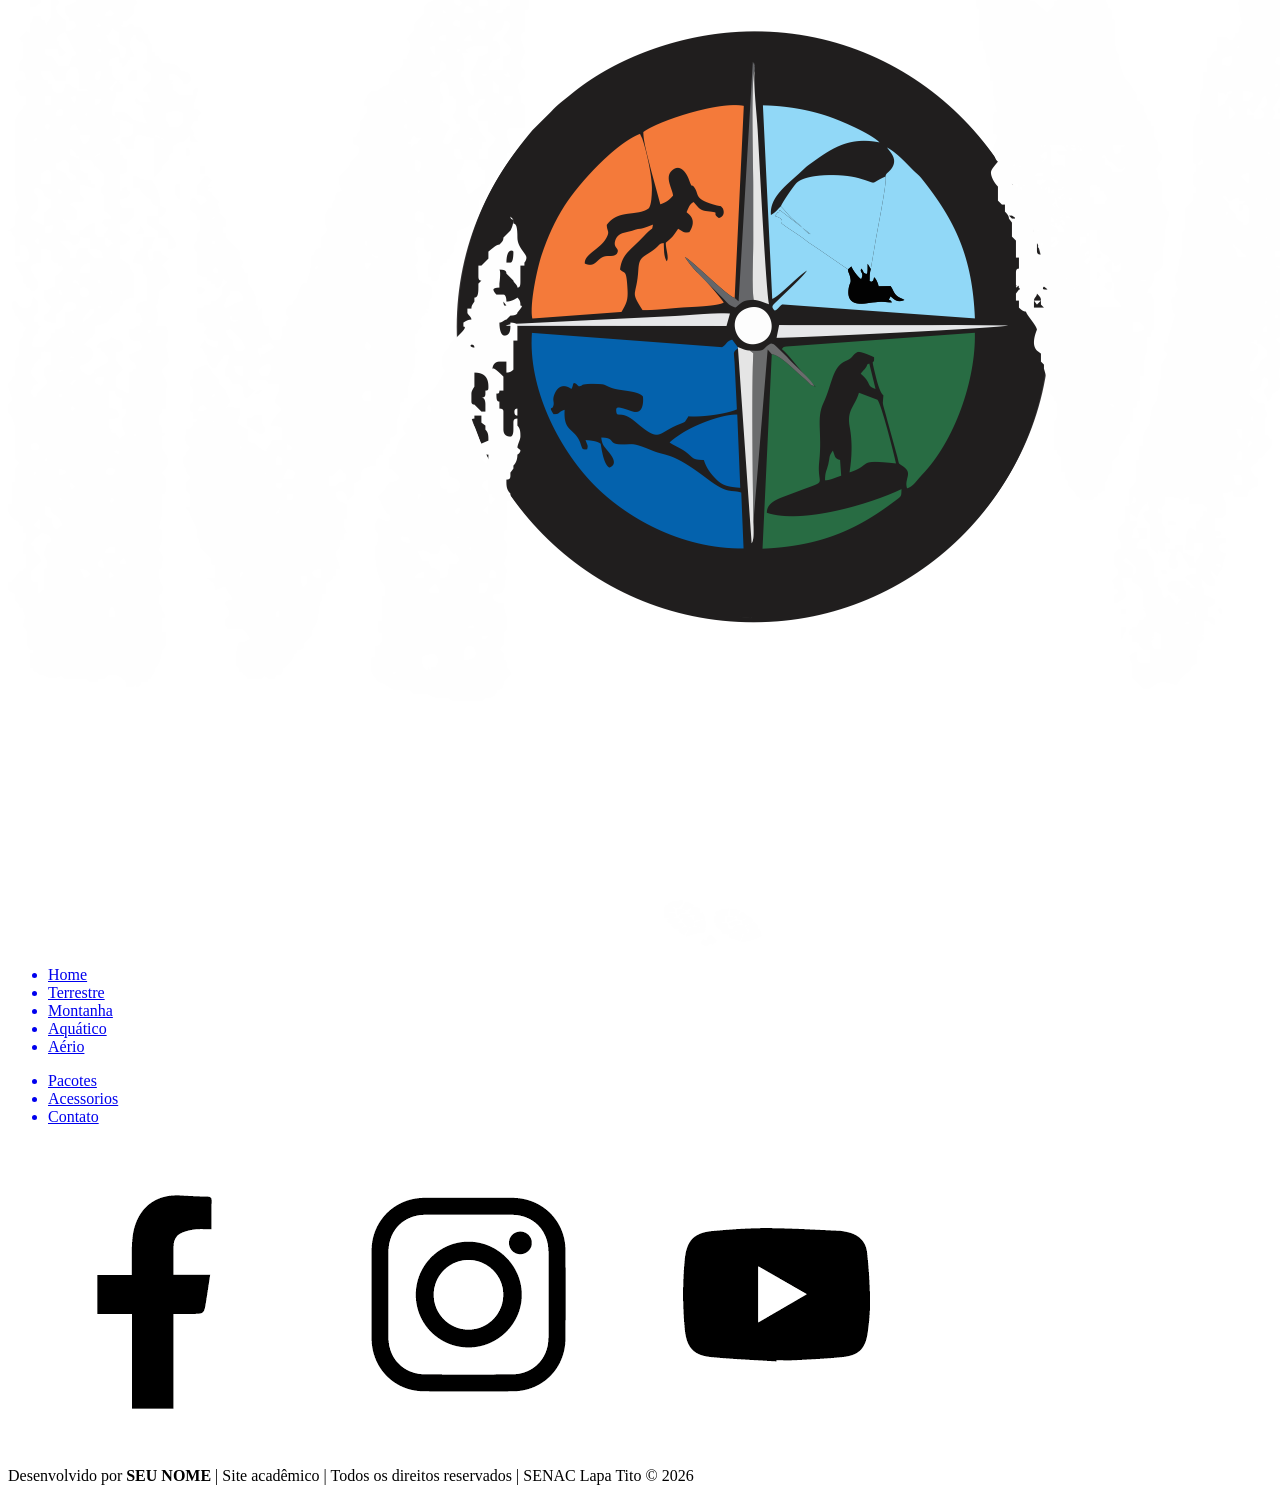
==== commit 95f59313: "inserindo JS" ====
--- a/UC4/Aula 01/index.html
+++ b/UC4/Aula 01/index.html
@@ -1,30 +1,39 @@
-<!doctype html>
+<!DOCTYPE html>
 <html lang="pt-br">
- 
+
 <head>
-    <meta charset="UTF-8" />
-    <meta name="description" content="Site da empresa Mova-se" />
+    <meta charset="UTF-8">
     <title>Home Mova-se</title>
-    <link rel="preconnect" href="https://fonts.googleapis.com" />
-    <link rel="preconnect" href="https://fonts.gstatic.com" crossorigin />
+    <meta name="descrition"
+        content="O Mova-se é um site educacional, com o propósito de fazer reservas e pacotes de viagens.">
+    <!-- fonts  -->
+    <link rel="preconnect" href="https://fonts.googleapis.com">
+    <link rel="preconnect" href="https://fonts.gstatic.com" crossorigin>
     <link
-        href="https://fonts.googleapis.com/css2?family=Inter:ital,opsz,wght@0,14..32,100..900;1,14..32,100..900&family=Ubuntu:ital,wght@0,300;0,400;0,500;0,700;1,300;1,400;1,500;1,700&display=swap%22
-        rel="stylesheet" />
-    <link rel="stylesheet" href="CSS/style.css" />
-    <!-- Icone menu Hamburger -->
+        href="https://fonts.googleapis.com/css2?family=Ubuntu:ital,wght@0,300;0,400;0,500;0,700;1,300;1,400;1,500;1,700&display=swap"
+        rel="stylesheet">
+    <!-- icones -->
     <link rel="stylesheet"
-        href="https://fonts.googleapis.com/css2?family=Material+Symbols+Outlined:opsz,wght,FILL,GRAD@20..48,100..700,0..1,-50..200&icon_names=menu%22 />
+        href="https://fonts.googleapis.com/css2?family=Material+Symbols+Outlined:opsz,wght,FILL,GRAD@20..48,100..700,0..1,-50..200&icon_names=menu" />
+
+    <link rel="stylesheet" href="css/style.css">
+
+    <!-- slick -->
+     <link rel="stylesheet" href="slick/slick.css">
+      <link rel="stylesheet" href="slick/slick-theme.css">
 </head>
- 
+
 <body>
+
     <header id="topo">
         <div>
             <h1>
-                <a href="index.html">
-                    <img src="img/logo.png" alt="Logo da empresa Mova-se" /></a>
+                <a href="index.html"><img src="img/logo.png" alt="Logo do site"></a>
             </h1>
-            <span class="material-symbols-outlined"> menu </span>
-            <nav>
+            <span class="material-symbols-outlined" id="iconMenu" onclick="clickMenu()"> 
+                menu
+            </span>
+            <nav id="itens">
                 <a href="index.html" tabindex="1">Home</a>
                 <a href="pacotes.html" tabindex="2">Pacotes</a>
                 <a href="acessorios.html" tabindex="3">Acessórios</a>
@@ -36,21 +45,21 @@
         <article class="cont-home">
             <div class="destaque" id="destaque">
                 <div class="cont-destaque">
-                    <img src="img/montanha.jpg" alt="Montanha">
+                    <img src="img/montanha.jpg" alt="montanha">
                     <div class="text-destaque">
                         <h2>Montanha</h2>
                         <p>Explore trilhas e cachoeiras.</p>
                     </div>
                 </div>
                 <div class="cont-destaque">
-                    <img src="img/arvores.jpg" alt="Árvores">
+                    <img src="img/arvores.jpg" alt="Arvores">
                     <div class="text-destaque">
                         <h2>Terrestre</h2>
                         <p>Explore trilhas.</p>
                     </div>
                 </div>
                 <div class="cont-destaque">
-                    <img src="img/paisagem.jpg" alt="Montanhas e rios">
+                    <img src="img/paisagem.jpg" alt="Montabhas e rios">
                     <div class="text-destaque">
                         <h2>Aquático</h2>
                         <p>Explore cachoeiras.</p>
@@ -59,7 +68,7 @@
             </div>
         </article>
         <aside id="frase">
-            <p>"Silêncio, a mãe natureza está explorando sua conexão" <br>Amara Antara.</p>
+            <p>"Silêncio, a mãe natureza está esperando sua conexão"<br>Amara Antara.</p>
         </aside>
         <article class="card">
             <h2 class="titulo">Pacotes</h2>
@@ -69,17 +78,14 @@
                     <a href="#"><img src="img/capa-terrestre.jpg" alt="Terrestre"></a>
                     <figcaption>terrestre</figcaption>
                 </figure>
- 
                 <figure>
                     <a href="#"><img src="img/escalada.jpg" alt="Escalada"></a>
                     <figcaption>escalada</figcaption>
                 </figure>
- 
                 <figure>
-                    <a href="#"><img src="img/rafting.jpg" alt="Rafting"></a>
+                    <a href="#"><img src="img/rafting.jpg" alt="rafting"></a>
                     <figcaption>rafting</figcaption>
                 </figure>
- 
                 <figure>
                     <a href="#"><img src="img/asa-delta.jpg" alt="aéreo"></a>
                     <figcaption>aéreo</figcaption>
@@ -89,16 +95,15 @@
         <article>
             <div id="video">
                 <h2 class="titulo" id="titulo-video">Vídeo Radical</h2>
-                <iframe width="560" height="315" src="https://www.youtube.com/embed/zEPZL336TwY?si=TkZGecyenbxfoNlo" title="YouTube video player" frameborder="0" allow="accelerometer; autoplay; clipboard-write; encrypted-media; gyroscope; picture-in-picture; web-share" referrerpolicy="strict-origin-when-cross-origin" allowfullscreen></iframe>
+                <iframe width="760" height="515" src="https://www.youtube.com/embed/zEPZL336TwY?si=XtFigIs9F9GxH9S8" title="YouTube video player" frameborder="0" allow="accelerometer; autoplay; clipboard-write; encrypted-media; gyroscope; picture-in-picture; web-share" referrerpolicy="strict-origin-when-cross-origin" allowfullscreen></iframe>
+
             </div>
         </article>
- 
     </main>
- 
     <footer class="rodape">
         <div class="rodape-conteudo">
             <div id="logo-rodape">
-                <a href="index.html"><img src="img/logo.png" alt="logo do site" /></a>
+                <a href="index.html"><img src="img/logo.png" alt="logo do site"></a>
             </div>
             <div class="menu-rodape">
                 <ul>
@@ -134,22 +139,32 @@
             </div>
             <div class="redes">
                 <aside>
-                    <img src="img/facebook.png" alt="Facebook da empresa" />
-                    <img src="img/insta.png" alt="Instagram da empresa" />
-                    <img src="img/twitter.png" alt="Twitter da empresa" />
+                    <img src="img/facebook.png" alt="facebook">
+                    <img src="img/insta.png" alt="instagram">
+                    <img src="img/youtube.png" alt="youtube">
                 </aside>
             </div>
+            <div class="assinatura">
+                <p>Desenvolvido por <strong>SEU NOME</strong> | Site acadêmico | Todos os direitos reservados | SENAC
+                    Lapa Tito &copy; 2026</p>
+            </div>
+
         </div>
- 
-        <div class="assinatura">
-            <p>
-                Desenvolvido por: <strong>Kelvyn Ernandes</strong> | Site acadêmico |
-                Todos os direitos reservados | SENAC Lapa Tito &copy; 2026
-            </p>
-        </div>
+
     </footer>
+
+
+
+
+
+
+
+
+
+
+<script src="js/jquery-3.7.0.min.js"></script>
+<script src="slick/slick.min.js"></script>
+<script src="js/interacoes.js"></script>
 </body>
- 
-</html>
- 
- +
+</html>
